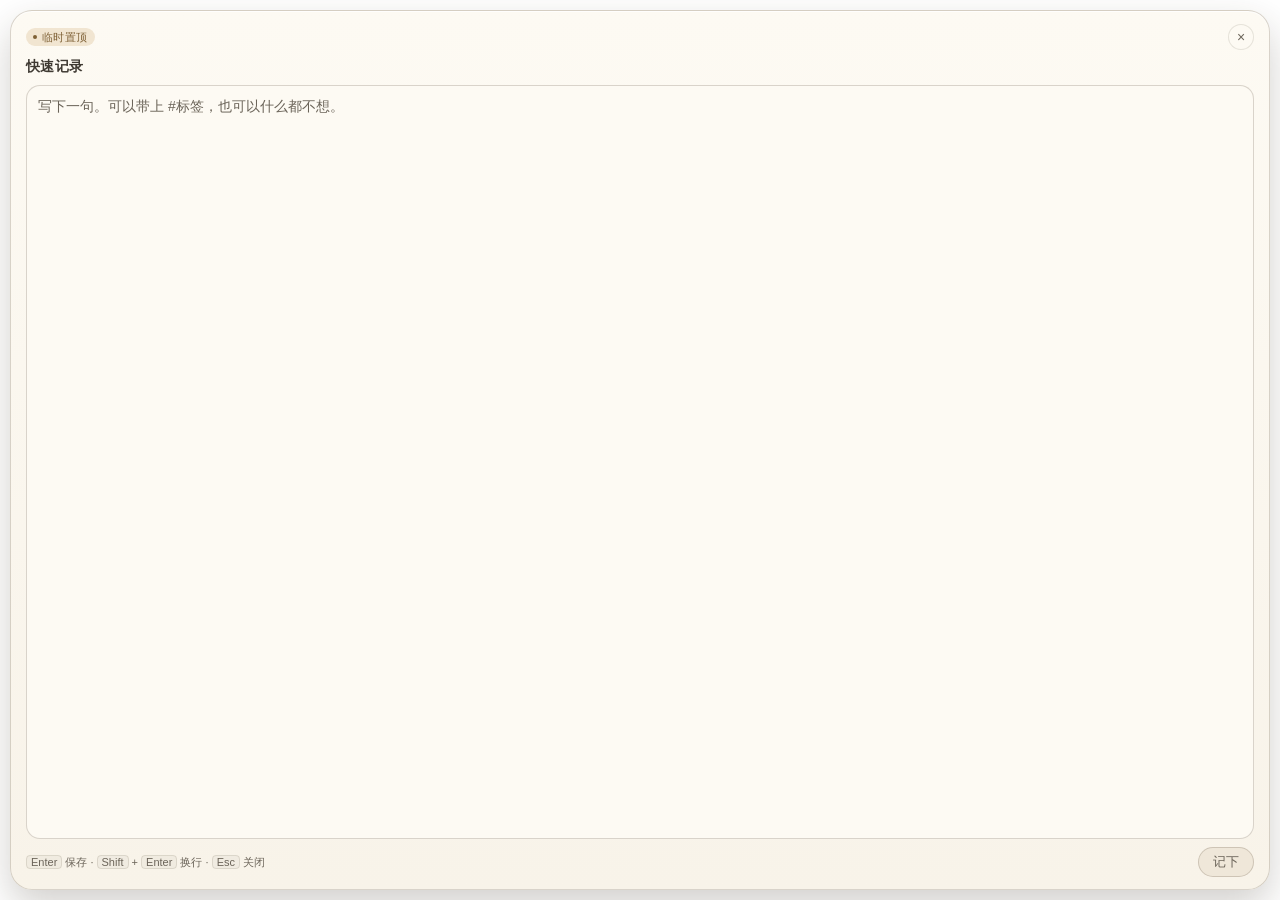
==== src/quick.html @ 9e6f8996 "feat: Ctrl+Alt+N 快速记录小窗，托盘与折叠日期栏各留兜底入口 小窗是独立 webview：临时置顶、不进任务栏、隐藏不销毁，存完广播 perch:changed 让主卡片自己重新取一次" ====
<!doctype html>
<html lang="zh-CN">
<head>
<meta charset="UTF-8">
<meta name="viewport" content="width=device-width, initial-scale=1">
<title>栖迟 · 快速记录</title>
<link rel="stylesheet" href="styles.css">
<link rel="stylesheet" href="quick.css">
</head>
<body>
<section class="quick" role="dialog" aria-labelledby="quickTitle">
  <header class="quick-head" data-tauri-drag-region>
    <span class="topmost-mark" data-tauri-drag-region><i></i>临时置顶</span>
    <button class="icon-btn" id="closeBtn" type="button" aria-label="关闭快速记录" title="关闭（Esc）">×</button>
  </header>
  <h1 class="quick-title" id="quickTitle" data-tauri-drag-region>快速记录</h1>
  <div class="compose">
    <textarea id="input" rows="3" placeholder="写下一句。可以带上 #标签，也可以什么都不想。"></textarea>
  </div>
  <p class="quick-hint" id="hint" hidden></p>
  <footer class="compose-foot quick-foot">
    <span class="key-hint"><kbd>Enter</kbd> 保存 · <kbd>Shift</kbd> + <kbd>Enter</kbd> 换行 · <kbd>Esc</kbd> 关闭</span>
    <button class="save" id="saveBtn" type="button" disabled>记下</button>
  </footer>
</section>
<script src="quick.js"></script>
</body>
</html>
---- src/styles.css ----
/* 今天视图。令牌与 DESIGN §8 一致：暖纸白、低饱和、五级字号、文字色只用不带动画 alpha 的那几个。 */

:root {
  --paper: #f8f3e9;
  --paper-bright: #fdfaf3;
  --paper-deep: #efe7d9;
  --ink: #3f3a33;
  --ink-soft: #6b6459;
  --line: rgba(80, 69, 51, .13);
  --line-strong: rgba(80, 69, 51, .21);
  --sage: #7e9278;
  --sage-deep: #5b6f57;
  --sage-wash: #e9eee1;
  --sage-wash-soft: rgba(126, 146, 120, .10);
  --amber: #bd975f;
  --amber-deep: #7e6035;
  --amber-wash: #f1e5d1;
  --clay: #b0866a;
  --clay-deep: #845c44;
  --clay-wash: #f0e2d8;
  --mist: #8d9b9d;
  --mist-deep: #596c6f;
  --mist-wash: #e6ebea;
  /* 心情从冷到暖的单向渐变，刻意避开习惯色，免得和「完成」抢语义 */
  --mood-1: #8496a0;
  --mood-2: #9ba6a8;
  --mood-3: #bdb4a2;
  --mood-4: #c2a074;
  --mood-5: #a97f52;
  --mood-track: linear-gradient(90deg, #a9b6bd 0%, #b8c0bf 25%, #d6cdb9 50%, #dcc09b 75%, #c4a07a 100%);
  --sans: "Segoe UI", "Microsoft YaHei UI", "Microsoft YaHei", "PingFang SC", sans-serif;
  --serif: "Palatino Linotype", "Book Antiqua", Georgia, "Songti SC", "SimSun", serif;
  --noise: url("data:image/svg+xml,%3Csvg xmlns='http://www.w3.org/2000/svg' width='180' height='180'%3E%3Cfilter id='n'%3E%3CfeTurbulence type='fractalNoise' baseFrequency='.72' numOctaves='3' stitchTiles='stitch'/%3E%3C/filter%3E%3Crect width='100%25' height='100%25' filter='url(%23n)' opacity='.16'/%3E%3C/svg%3E");
  --scrollbar: rgba(92, 80, 61, .24);
  --t-xs: 11px;
  --t-sm: 12.5px;
  --t-md: 14px;
  --t-lg: 17px;
  --t-xl: 22px;
}

* { box-sizing: border-box; }

html, body {
  margin: 0;
  width: 100%;
  height: 100%;
  overflow: hidden;
  background: transparent;
}

body {
  font-family: var(--sans);
  font-size: var(--t-md);
  color: var(--ink);
  -webkit-font-smoothing: antialiased;
  text-rendering: optimizeLegibility;
}

button, input, textarea, select {
  font: inherit;
  color: inherit;
}

button {
  padding: 0;
  border: 0;
  background: none;
  cursor: pointer;
  -webkit-tap-highlight-color: transparent;
}

button:disabled { cursor: default; }

input, textarea { outline: none; }

::selection { background: rgba(151, 166, 137, .32); }

:focus-visible {
  outline: 2px solid var(--sage-deep);
  outline-offset: 2px;
}

[hidden] { display: none !important; }

.sprite {
  position: absolute;
  width: 0;
  height: 0;
  overflow: hidden;
}

.icon {
  width: 1em;
  height: 1em;
  display: inline-block;
  flex: none;
  fill: none;
  stroke: currentColor;
  stroke-width: 1.65;
  stroke-linecap: round;
  stroke-linejoin: round;
  vertical-align: -.12em;
}

/* --------------------------------------------------------------------------
   卡片外壳：窗口本身就是卡片，四角透明露出桌面。
   -------------------------------------------------------------------------- */

.card {
  position: relative;
  width: 100%;
  height: 100%;
  display: flex;
  flex-direction: column;
  border: 1px solid var(--line-strong);
  border-radius: 22px;
  background: linear-gradient(180deg, var(--paper) 0%, #f6f0e6 100%);
  box-shadow: inset 0 1px 0 rgba(255, 255, 255, .86);
  overflow: hidden;
  isolation: isolate;
}

.card::after {
  content: "";
  position: absolute;
  inset: 0;
  pointer-events: none;
  background-image: var(--noise);
  opacity: .38;
  mix-blend-mode: soft-light;
}

.card-head {
  flex: none;
  height: 34px;
  display: flex;
  align-items: center;
  gap: 7px;
  padding: 0 14px;
  -webkit-user-select: none;
  user-select: none;
}

.brand-mark {
  display: inline-flex;
  align-items: center;
  justify-content: center;
  width: 19px;
  height: 19px;
  color: var(--sage-deep);
  font-size: 19px;
}

.brand-cn {
  font-family: var(--serif);
  font-size: var(--t-md);
  letter-spacing: .14em;
  color: var(--ink);
}

/* --------------------------------------------------------------------------
   滚动区
   -------------------------------------------------------------------------- */

.scroller {
  flex: 1;
  min-height: 0;
  overflow-y: auto;
  overscroll-behavior: contain;
  padding: 2px 14px 16px;
  scrollbar-width: thin;
  scrollbar-color: var(--scrollbar) transparent;
}

.scroller::-webkit-scrollbar { width: 6px; }

.scroller::-webkit-scrollbar-thumb {
  border-radius: 3px;
  background: var(--scrollbar);
}

/* 底部纸色淡出：内容还能往下翻时才出现（§8 信息量预算）。 */
.fade {
  position: absolute;
  left: 1px;
  right: 1px;
  bottom: 1px;
  height: 26px;
  pointer-events: none;
  border-radius: 0 0 21px 21px;
  background: linear-gradient(180deg, rgba(246, 240, 230, 0) 0%, #f6f0e6 78%);
  opacity: 0;
  transition: opacity 180ms ease;
}

.card.is-scrollable .fade { opacity: 1; }

.date-block {
  padding: 2px 0 12px;
}

.date-title {
  margin: 0;
  font-family: var(--serif);
  font-size: var(--t-xl);
  font-weight: 500;
  line-height: 1.2;
}

.date-eyebrow {
  margin: 3px 0 0;
  font-size: var(--t-sm);
  color: var(--ink-soft);
}

/* --------------------------------------------------------------------------
   区块
   -------------------------------------------------------------------------- */

.zone { margin-top: 14px; }

.zone-head {
  display: flex;
  align-items: baseline;
  gap: 8px;
  margin-bottom: 7px;
}

.zone-head h2 {
  margin: 0;
  font-size: var(--t-lg);
  font-weight: 600;
  letter-spacing: .02em;
}

.zone-note {
  font-size: var(--t-xs);
  color: var(--ink-soft);
}

.zone-action {
  margin-left: auto;
  display: inline-flex;
  align-items: center;
  gap: 4px;
  min-height: 24px;
  padding: 0 8px;
  border: 1px solid var(--line);
  border-radius: 999px;
  font-size: var(--t-xs);
  color: var(--ink-soft);
  background: var(--paper-bright);
}

.zone-action:hover { color: var(--ink); border-color: var(--line-strong); }

.banner {
  margin: 0 0 4px;
  padding: 8px 10px;
  border: 1px solid rgba(132, 92, 68, .35);
  border-radius: 12px;
  background: var(--clay-wash);
  font-size: var(--t-sm);
  line-height: 1.45;
  color: var(--clay-deep);
}

/* --------------------------------------------------------------------------
   待确认区
   -------------------------------------------------------------------------- */

.review {
  padding: 11px 12px 9px;
  border: 1px solid var(--line);
  border-radius: 16px;
  background: var(--paper-bright);
}

.review-head {
  display: flex;
  align-items: center;
  gap: 8px;
  margin-bottom: 6px;
}

.review-q {
  margin: 0;
  font-size: var(--t-md);
  font-weight: 600;
}

.review-list {
  display: flex;
  flex-direction: column;
  gap: 2px;
  max-height: 168px;
  overflow-y: auto;
  scrollbar-width: thin;
  scrollbar-color: var(--scrollbar) transparent;
}

.review-row {
  display: flex;
  align-items: center;
  gap: 8px;
  min-height: 32px;
  padding: 2px 0;
}

.dot {
  width: 7px;
  height: 7px;
  flex: none;
  border-radius: 50%;
  background: var(--habit-accent, var(--sage));
}

.review-name {
  flex: 1;
  min-width: 0;
  overflow: hidden;
  text-overflow: ellipsis;
  white-space: nowrap;
}

.review-day {
  flex: none;
  font-size: var(--t-xs);
  color: var(--ink-soft);
}

.choice {
  flex: none;
  min-width: 40px;
  min-height: 26px;
  padding: 0 9px;
  border: 1px solid var(--line-strong);
  border-radius: 999px;
  background: var(--paper);
  font-size: var(--t-sm);
  color: var(--ink-soft);
}

.choice:hover { color: var(--ink); }

.choice[data-status="done"]:hover {
  border-color: var(--sage);
  color: var(--sage-deep);
}

.text-btn {
  font-size: var(--t-sm);
  color: var(--ink-soft);
  text-decoration: underline;
  text-underline-offset: 3px;
  text-decoration-color: var(--line-strong);
}

.text-btn:hover { color: var(--ink); }

.review-quiet {
  display: flex;
  align-items: center;
  gap: 8px;
  min-height: 30px;
}

.review-quiet span {
  flex: 1;
  font-size: var(--t-sm);
  color: var(--ink-soft);
}

/* --------------------------------------------------------------------------
   习惯
   -------------------------------------------------------------------------- */

.habit-list {
  display: flex;
  flex-direction: column;
  gap: 6px;
}

.habit {
  --habit-accent: var(--sage);
  --habit-wash: var(--sage-wash);
  display: grid;
  grid-template-columns: 26px 1fr auto auto;
  align-items: center;
  gap: 9px;
  padding: 9px 10px;
  border: 1px solid var(--line);
  border-radius: 16px;
  background: var(--habit-wash);
}

.habit.is-done { background: var(--sage-wash-soft); }

.habit-icon {
  grid-row: span 2;
  display: inline-flex;
  align-items: center;
  justify-content: center;
  width: 26px;
  height: 26px;
  border-radius: 9px;
  background: var(--paper-bright);
  color: var(--habit-accent);
  font-size: 16px;
}

.habit-name {
  min-width: 0;
  overflow: hidden;
  text-overflow: ellipsis;
  white-space: nowrap;
  font-weight: 600;
}

.habit-week {
  grid-column: 2;
  margin: 1px 0 0;
  font-size: var(--t-xs);
  color: var(--ink-soft);
}

.habit-week .pending-tag { color: var(--ink-soft); }

/* 铅笔压在打卡按钮右边一整列，不打断名字与周进度的两行。
   选择器带上 .habit：同一特异度的 .icon-btn 定义在后面，会盖掉这里的描边。 */
.habit .habit-edit {
  grid-row: span 2;
  width: 24px;
  height: 24px;
  border-color: transparent;
  background: transparent;
  font-size: var(--t-sm);
}

.habit .habit-edit:hover {
  border-color: var(--line-strong);
  background: var(--paper-bright);
}

.check {
  grid-row: span 2;
  min-width: 56px;
  min-height: 30px;
  padding: 0 12px;
  border: 1px solid var(--sage);
  border-radius: 999px;
  background: var(--paper-bright);
  font-size: var(--t-sm);
  color: var(--sage-deep);
}

.check:hover { background: var(--sage-wash); }

.check.is-on {
  border-color: var(--sage-deep);
  background: var(--sage-deep);
  color: var(--paper-bright);
}

.habit-state {
  grid-row: span 2;
  align-self: center;
  font-size: var(--t-xs);
  color: var(--ink-soft);
}

.habit-empty {
  display: flex;
  flex-direction: column;
  align-items: flex-start;
  gap: 9px;
  padding: 12px;
  border: 1px dashed var(--line-strong);
  border-radius: 16px;
  font-size: var(--t-sm);
  color: var(--ink-soft);
}

.primary {
  display: inline-flex;
  align-items: center;
  gap: 5px;
  min-height: 32px;
  padding: 0 13px;
  border: 1px solid var(--sage-deep);
  border-radius: 999px;
  background: var(--sage-deep);
  font-size: var(--t-sm);
  color: var(--paper-bright);
}

.primary:hover { background: #516349; }

/* --------------------------------------------------------------------------
   心情
   -------------------------------------------------------------------------- */

.mood {
  --mood-band-color: var(--mist);
  padding: 10px 12px 4px;
  border: 1px solid var(--line);
  border-radius: 16px;
  background: var(--paper-bright);
}

.mood-head {
  display: flex;
  align-items: center;
  gap: 9px;
}

.mood-face {
  display: inline-flex;
  width: 26px;
  height: 26px;
  color: var(--mood-band-color);
}

.mood-face svg { width: 100%; height: 100%; }

.mood-face circle.mood-fill { fill: var(--sage-wash-soft); }

.mood-face.is-unset { color: var(--mist); }

.mood-name {
  flex: 1;
  font-size: var(--t-md);
}

.mood-value {
  font-size: var(--t-sm);
  font-variant-numeric: tabular-nums;
  color: var(--ink-soft);
}

input[type="range"] {
  -webkit-appearance: none;
  appearance: none;
  display: block;
  width: 100%;
  height: 26px;
  margin: 2px 0 0;
  background: none;
}

input[type="range"]::-webkit-slider-runnable-track {
  height: 7px;
  border-radius: 4px;
  background: var(--mood-track);
}

input[type="range"]::-webkit-slider-thumb {
  -webkit-appearance: none;
  width: 19px;
  height: 19px;
  margin-top: -6px;
  border: 2px solid var(--paper-bright);
  border-radius: 50%;
  background: var(--mood-band-color);
  box-shadow: 0 1px 3px rgba(63, 58, 51, .32);
}

input[type="range"]::-moz-range-track {
  height: 7px;
  border-radius: 4px;
  background: var(--mood-track);
}

input[type="range"]::-moz-range-thumb {
  width: 17px;
  height: 17px;
  border: 2px solid var(--paper-bright);
  border-radius: 50%;
  background: var(--mood-band-color);
}

/* --------------------------------------------------------------------------
   碎碎念
   -------------------------------------------------------------------------- */

.compose textarea {
  display: block;
  width: 100%;
  margin: 0;
  padding: 9px 11px;
  border: 1px solid var(--line-strong);
  border-radius: 14px;
  background: var(--paper-bright);
  font-size: var(--t-md);
  line-height: 1.5;
  resize: none;
}

.compose textarea::placeholder { color: var(--ink-soft); }

.compose-foot {
  display: flex;
  align-items: center;
  gap: 8px;
  margin-top: 6px;
}

.tag-preview {
  flex: 1;
  min-width: 0;
  display: flex;
  flex-wrap: wrap;
  gap: 4px;
}

.chip {
  padding: 1px 7px;
  border: 1px solid var(--line);
  border-radius: 999px;
  background: var(--paper-deep);
  font-size: var(--t-xs);
  color: var(--ink-soft);
}

.save {
  flex: none;
  min-height: 30px;
  padding: 0 14px;
  border: 1px solid var(--sage-deep);
  border-radius: 999px;
  background: var(--sage-deep);
  font-size: var(--t-sm);
  color: var(--paper-bright);
}

.save:hover { background: #516349; }

.save:disabled {
  border-color: var(--line-strong);
  background: var(--paper-deep);
  color: var(--ink-soft);
}

/* --------------------------------------------------------------------------
   今日记录
   -------------------------------------------------------------------------- */

.note-list {
  display: flex;
  flex-direction: column;
  gap: 8px;
}

.note-row {
  display: grid;
  grid-template-columns: 34px 1fr;
  gap: 9px;
  padding-bottom: 8px;
  border-bottom: 1px solid var(--line);
}

.note-time {
  font-size: var(--t-xs);
  font-variant-numeric: tabular-nums;
  color: var(--ink-soft);
  padding-top: 2px;
}

.note-text {
  margin: 0;
  font-size: var(--t-md);
  line-height: 1.5;
  white-space: pre-wrap;
  overflow-wrap: anywhere;
}

.note-tags {
  display: flex;
  flex-wrap: wrap;
  gap: 4px;
  margin-top: 4px;
}

.note-empty {
  margin: 0;
  font-size: var(--t-sm);
  color: var(--ink-soft);
}

/* --------------------------------------------------------------------------
   新增习惯表单
   -------------------------------------------------------------------------- */

.sheet {
  position: absolute;
  inset: 0;
  z-index: 4;
  display: flex;
  align-items: flex-end;
  background: rgba(63, 58, 51, .22);
}

.sheet-body {
  width: 100%;
  max-height: 100%;
  overflow-y: auto;
  padding: 12px 14px 14px;
  border-top: 1px solid var(--line-strong);
  border-radius: 20px 20px 22px 22px;
  background: linear-gradient(180deg, var(--paper-bright) 0%, var(--paper) 100%);
  scrollbar-width: thin;
  scrollbar-color: var(--scrollbar) transparent;
}

.sheet-head {
  display: flex;
  align-items: center;
  gap: 8px;
  margin-bottom: 8px;
}

.sheet-head h3 {
  flex: 1;
  margin: 0;
  font-family: var(--serif);
  font-size: var(--t-lg);
  font-weight: 500;
}

.icon-btn {
  display: inline-flex;
  align-items: center;
  justify-content: center;
  width: 26px;
  height: 26px;
  border: 1px solid var(--line);
  border-radius: 50%;
  color: var(--ink-soft);
  font-size: var(--t-md);
  background: var(--paper-bright);
}

.icon-btn:hover { color: var(--ink); border-color: var(--line-strong); }

.field {
  display: block;
  margin-top: 9px;
}

.field > span {
  display: block;
  margin-bottom: 3px;
  font-size: var(--t-sm);
  color: var(--ink-soft);
}

.field em {
  margin-left: 5px;
  font-style: normal;
  font-size: var(--t-xs);
  color: var(--clay-deep);
}

.field input,
.field textarea {
  display: block;
  width: 100%;
  padding: 7px 9px;
  border: 1px solid var(--line-strong);
  border-radius: 11px;
  background: var(--paper-bright);
  font-size: var(--t-md);
  resize: none;
}

.field-row {
  display: grid;
  grid-template-columns: 1fr 1fr;
  gap: 9px;
}

/* 修改模式下「每次」收起，单位独占一行，不留半个空栏。 */
.field-row.is-solo { grid-template-columns: 1fr; }

.seg {
  display: flex;
  gap: 6px;
}

.seg button {
  flex: 1;
  min-height: 30px;
  padding: 0 8px;
  border: 1px solid var(--line-strong);
  border-radius: 11px;
  background: var(--paper);
  font-size: var(--t-sm);
  color: var(--ink-soft);
}

.seg button.is-on {
  border-color: var(--sage-deep);
  background: var(--sage-wash);
  color: var(--sage-deep);
}

.sheet-foot {
  display: flex;
  justify-content: flex-end;
  gap: 8px;
  margin-top: 12px;
}

/* 改目标时先把「下周才生效」写在按钮上方，免得以为今天就会变（§2.4）。 */
.sheet-hint {
  margin: 10px 0 0;
  font-size: var(--t-xs);
  color: var(--ink-soft);
}

/* 只读模式：文件坏了或版本更新过，写入口一律收起（§4.7）。 */
.is-readonly .check,
.is-readonly .choice,
.is-readonly .save,
.is-readonly .primary,
.is-readonly .zone-action,
.is-readonly input[type="range"] {
  pointer-events: none;
  border-color: var(--line);
  background: var(--paper-deep);
  color: var(--ink-soft);
}

.is-readonly input[type="range"]::-webkit-slider-runnable-track {
  background: var(--paper-deep);
}

.is-readonly .habit-edit,
.is-readonly .mrow .icon-btn,
.is-readonly .mini-save {
  pointer-events: none;
  border-color: var(--line);
  background: var(--paper-deep);
  color: var(--ink-soft);
}

.is-readonly .mini-switch input { pointer-events: none; }

/* --------------------------------------------------------------------------
   习惯管理面板
   -------------------------------------------------------------------------- */

.panel-list {
  display: flex;
  flex-direction: column;
  gap: 6px;
}

/* 面板整块自己滚：标题和「新增」一直在，滚动条落在行上而不是整张卡。 */
#panel .sheet-body {
  display: flex;
  flex-direction: column;
  overflow: hidden;
}

#panel .panel-list {
  flex: 1;
  min-height: 0;
  margin: 0 -2px;
  padding: 0 2px;
  overflow-y: auto;
  scrollbar-width: thin;
  scrollbar-color: var(--scrollbar) transparent;
}

.panel-sub {
  margin: 9px 0 0;
  padding-top: 9px;
  border-top: 1px dashed var(--line-strong);
  font-size: var(--t-xs);
  color: var(--ink-soft);
}

.panel-empty {
  margin: 0;
  font-size: var(--t-sm);
  color: var(--ink-soft);
}

.mrow {
  --habit-accent: var(--sage);
  --habit-wash: var(--sage-wash);
  display: grid;
  grid-template-columns: 26px 1fr auto;
  align-items: center;
  gap: 9px;
  padding: 8px 9px;
  border: 1px solid var(--line);
  border-radius: 14px;
  background: var(--paper-bright);
}

.mrow-icon {
  display: inline-flex;
  align-items: center;
  justify-content: center;
  width: 26px;
  height: 26px;
  border-radius: 9px;
  background: var(--habit-wash);
  color: var(--habit-accent);
  font-size: 15px;
}

.mrow-main { min-width: 0; }

.mrow-name {
  margin: 0;
  overflow: hidden;
  text-overflow: ellipsis;
  white-space: nowrap;
  font-weight: 600;
}

.mrow-meta {
  margin: 1px 0 0;
  font-size: var(--t-xs);
  color: var(--ink-soft);
}

/* 排好了但还没生效的目标：只是「后面会这样」，所以用中性冷灰，不用警示色。 */
.mrow-note {
  margin: 3px 0 0;
  font-size: var(--t-xs);
  color: var(--mist-deep);
}

.mrow-acts {
  display: inline-flex;
  align-items: center;
  gap: 5px;
}

.mrow-acts .icon-btn {
  width: 24px;
  height: 24px;
  font-size: var(--t-sm);
}

/* 破坏性动作用赭石，不用红（§8）。 */
.icon-btn.is-danger { color: var(--clay-deep); }

.icon-btn.is-danger:hover {
  color: var(--clay-deep);
  border-color: rgba(132, 92, 68, .5);
  background: var(--clay-wash);
}

.mrow.is-archived {
  grid-template-columns: 26px 1fr auto auto;
  border-style: dashed;
  background: var(--paper);
}

.mrow.is-archived .mrow-name {
  font-weight: 500;
  color: var(--ink-soft);
}

.mini-switch {
  display: inline-flex;
  align-items: center;
  gap: 4px;
  font-size: var(--t-xs);
  color: var(--ink-soft);
}

.mini-switch input {
  width: 13px;
  height: 13px;
  accent-color: var(--sage-deep);
}

/* 就地确认：第一次点移除只把这一行换成一句话和两个动作，不弹层、不挡别的行。 */
.mrow.is-confirm {
  grid-template-columns: 1fr auto;
  gap: 8px;
  border-color: rgba(132, 92, 68, .4);
  background: var(--clay-wash);
}

.mrow-ask {
  margin: 0;
  font-size: var(--t-sm);
  line-height: 1.4;
  color: var(--clay-deep);
}

.mini-save {
  min-height: 26px;
  padding: 0 11px;
  border: 1px solid var(--clay-deep);
  border-radius: 999px;
  background: var(--clay-deep);
  font-size: var(--t-sm);
  color: var(--paper-bright);
}

/* --------------------------------------------------------------------------
   标签与记录视图
   -------------------------------------------------------------------------- */

/* 提示条挪到卡片一级，好让两个视图都看得见；原来是靠滚动区的内边距留白。 */
.card > .banner {
  flex: none;
  margin: 0 14px 4px;
}

.tabs {
  flex: none;
  display: grid;
  grid-auto-flow: column;
  gap: 2px;
  margin: 0 14px 6px;
  padding: 3px;
  border-radius: 11px;
  background: var(--sage-wash-soft);
}

.tab {
  display: flex;
  align-items: center;
  justify-content: center;
  height: 26px;
  border-radius: 8px;
  font-size: var(--t-sm);
  letter-spacing: .04em;
  color: var(--ink-soft);
  transition: background 160ms ease, color 160ms ease;
}

.tab:hover { color: var(--ink); }

.tab.is-on {
  background: var(--paper-bright);
  color: var(--ink);
  box-shadow: inset 0 0 0 1px var(--line);
}

/* 记录视图自己是一列：工具区固定，只有时间线滚。 */
.view {
  flex: 1;
  min-height: 0;
  display: flex;
  flex-direction: column;
}

.rec-tools {
  flex: none;
  padding: 2px 14px 7px;
  border-bottom: 1px solid var(--line);
}

.rec-search-row {
  display: flex;
  align-items: center;
  gap: 8px;
}

.search-box {
  flex: 1;
  min-width: 0;
  display: flex;
  align-items: center;
  gap: 7px;
  height: 32px;
  padding: 0 10px;
  border: 1px solid var(--line);
  border-radius: 10px;
  background: var(--paper-bright);
  color: var(--ink-soft);
  font-size: var(--t-sm);
}

.search-box:focus-within {
  border-color: rgba(126, 146, 120, .45);
  box-shadow: 0 0 0 3px var(--sage-wash-soft);
}

.search-box input {
  width: 100%;
  min-width: 0;
  border: 0;
  background: transparent;
  color: var(--ink);
  font-size: var(--t-sm);
}

.search-box input::placeholder { color: var(--ink-soft); }

.search-box input::-webkit-search-cancel-button { display: none; }

.tag-row {
  display: flex;
  gap: 5px;
  padding: 7px 1px 1px;
  overflow-x: auto;
  scrollbar-width: none;
}

.tag-row::-webkit-scrollbar { display: none; }

/* 只在真的放不下时右缘淡出，提示还能横滑（§13）。 */
.tag-row.is-clipped {
  mask-image: linear-gradient(90deg, #000 calc(100% - 26px), transparent);
  -webkit-mask-image: linear-gradient(90deg, #000 calc(100% - 26px), transparent);
}

.filter-chip {
  flex: none;
  display: inline-flex;
  align-items: center;
  min-height: 23px;
  padding: 0 8px;
  border: 1px solid var(--line);
  border-radius: 999px;
  font-size: var(--t-sm);
  white-space: nowrap;
  color: var(--ink-soft);
}

.filter-chip:hover { border-color: var(--line-strong); color: var(--ink); }

.filter-chip.is-on {
  border-color: rgba(126, 146, 120, .45);
  background: var(--sage-wash);
  color: var(--sage-deep);
}

.filter-chip .count {
  margin-left: 4px;
  font-size: var(--t-xs);
}

.rec-meta {
  display: flex;
  align-items: center;
  justify-content: space-between;
  gap: 8px;
  min-height: 17px;
  padding-top: 4px;
  font-size: var(--t-xs);
  color: var(--ink-soft);
}

/* 撤销条留在时间线上方：10 秒里它不能被滚走。 */
.rec-undo {
  flex: none;
  display: flex;
  align-items: center;
  gap: 8px;
  margin: 7px 14px 0;
  padding: 6px 10px;
  border: 1px solid rgba(132, 92, 68, .35);
  border-radius: 12px;
  background: var(--clay-wash);
  font-size: var(--t-sm);
  color: var(--clay-deep);
}

.rec-undo span { flex: 1; }

.rec-day-head {
  position: sticky;
  top: 0;
  z-index: 2;
  display: flex;
  align-items: center;
  gap: 7px;
  margin: 0;
  padding: 10px 0 4px;
  background: linear-gradient(180deg, rgba(248, 243, 233, .97) 62%, rgba(248, 243, 233, 0));
  font-size: var(--t-sm);
  font-weight: 500;
  letter-spacing: .06em;
  color: var(--ink-soft);
}

.rec-day-head::after {
  content: "";
  flex: 1;
  height: 1px;
  background: var(--line);
}

.rec-day-n {
  order: 2;
  font-size: var(--t-xs);
  letter-spacing: 0;
}

.rec-item {
  position: relative;
  padding: 7px 0 8px;
  border-bottom: 1px solid var(--line);
}

.rec-item:last-child { border-bottom: 0; }

/* 时刻那一行给右侧的图标留出位置，正文另起一行不受影响。 */
.rec-head {
  display: flex;
  align-items: center;
  min-height: 22px;
  padding-right: 58px;
}

.rec-time {
  font-size: var(--t-xs);
  font-variant-numeric: tabular-nums;
  letter-spacing: .02em;
  color: var(--ink-soft);
}

.rec-acts {
  position: absolute;
  top: 6px;
  right: 0;
  display: inline-flex;
  gap: 4px;
}

/* 图标常驻、中性炭色，悬停才转陶土（§2.5）；移除可撤销，所以不用强调色预告。 */
.tool-btn {
  display: inline-flex;
  align-items: center;
  justify-content: center;
  width: 25px;
  height: 25px;
  border-radius: 8px;
  font-size: var(--t-sm);
  color: var(--ink-soft);
  transition: background 160ms ease, color 160ms ease;
}

.tool-btn:hover {
  background: var(--clay-wash);
  color: var(--clay-deep);
}

.rec-text {
  margin: 2px 0 0;
  font-size: var(--t-md);
  line-height: 1.5;
  white-space: pre-wrap;
  overflow-wrap: anywhere;
}

/* 就地确认：第一次点移除只把这一条换成一句话和两个动作。 */
.rec-item.is-confirm {
  display: flex;
  align-items: center;
  justify-content: space-between;
  gap: 8px;
  padding: 8px 10px;
  border: 1px solid rgba(132, 92, 68, .4);
  border-radius: 12px;
  background: var(--clay-wash);
}

.rec-ask {
  margin: 0;
  font-size: var(--t-sm);
  line-height: 1.4;
  color: var(--clay-deep);
}

.rec-item.is-confirm .rec-acts {
  position: static;
  align-items: center;
  gap: 9px;
}

.rec-item.is-confirm .text-btn {
  color: var(--clay-deep);
  text-decoration-color: rgba(132, 92, 68, .45);
}

/* 记一条与编辑记录共用一张表单。 */
.sheet .tag-preview { margin-top: 6px; }

.is-readonly .rec-tools .save,
.is-readonly .tool-btn,
.is-readonly .mini-save,
.is-readonly #fNoteText,
.is-readonly .search-box input {
  pointer-events: none;
}

.is-readonly .tool-btn { color: var(--ink-soft); }

/* --------------------------------------------------------------------------
   轻确认
   -------------------------------------------------------------------------- */

.toast {
  position: absolute;
  left: 50%;
  bottom: 16px;
  z-index: 6;
  transform: translate(-50%, 6px);
  max-width: 84%;
  padding: 6px 13px;
  border-radius: 999px;
  background: var(--ink);
  font-size: var(--t-sm);
  color: var(--paper-bright);
  opacity: 0;
  transition: opacity 180ms ease, transform 180ms ease;
}

.toast.is-on {
  opacity: 1;
  transform: translate(-50%, 0);
}

@media (prefers-reduced-motion: reduce) {
  * { transition-duration: 0ms !important; animation-duration: 0ms !important; }
}

/* --------------------------------------------------------------------------
   统计视图
   -------------------------------------------------------------------------- */

.stat-tools {
  flex: none;
  padding: 0 14px 7px;
  border-bottom: 1px solid var(--line);
}

.scope-row,
.range-row {
  display: flex;
  gap: 5px;
  padding-top: 6px;
  overflow-x: auto;
  scrollbar-width: none;
}

.scope-row::-webkit-scrollbar,
.range-row::-webkit-scrollbar { display: none; }

/* 范围档与习惯名共用记录视图那组筛选片：选中只换底色与描边，不新增色相（§8）。 */
.range-btn {
  flex: none;
  display: inline-flex;
  align-items: center;
  min-height: 23px;
  padding: 0 9px;
  border: 1px solid var(--line);
  border-radius: 999px;
  font-size: var(--t-sm);
  white-space: nowrap;
  color: var(--ink-soft);
}

.range-btn:hover { border-color: var(--line-strong); color: var(--ink); }

.range-btn.is-on {
  border-color: rgba(126, 146, 120, .45);
  background: var(--sage-wash);
  color: var(--sage-deep);
}

.scope-dot {
  flex: none;
  width: 7px;
  height: 7px;
  border-radius: 999px;
  background: var(--dot);
}

.range-caption {
  margin: 7px 0 0;
  font-size: var(--t-xs);
  color: var(--ink-soft);
  font-variant-numeric: tabular-nums;
}

.custom-row {
  display: flex;
  align-items: center;
  gap: 6px;
  margin-top: 7px;
}

.date-field {
  flex: 1;
  min-width: 0;
  display: flex;
  align-items: center;
  gap: 5px;
  font-size: var(--t-xs);
  color: var(--ink-soft);
}

.date-field input {
  flex: 1;
  min-width: 0;
  height: 28px;
  padding: 0 6px;
  border: 1px solid var(--line);
  border-radius: 8px;
  background: var(--paper-bright);
  font-size: var(--t-sm);
}

.date-dash { font-size: var(--t-sm); color: var(--ink-soft); }

.stat-apply { min-height: 28px; padding: 0 12px; }

/* 非法范围就地提示：陶土底，屏上已有的统计内容不清空（§6.1）。 */
.stat-error {
  margin: 7px 0 0;
  padding: 6px 9px;
  border: 1px solid rgba(132, 92, 68, .35);
  border-radius: 10px;
  background: var(--clay-wash);
  font-size: var(--t-sm);
  line-height: 1.4;
  color: var(--clay-deep);
}

.stat-hero {
  display: grid;
  grid-template-columns: 108px 1fr;
  gap: 4px 14px;
  align-items: center;
}

.stat-hero.is-single { grid-template-columns: 1fr; }

.hero-num { display: flex; flex-direction: column; gap: 1px; }

.hero-num strong {
  font-size: var(--t-xl);
  font-weight: 600;
  line-height: 1.15;
  font-variant-numeric: tabular-nums;
}

/* 大号数字下面那行就是裸的 完成/总数，不加「已完成」「总数」这类标签（§6.2）。 */
.hero-num span {
  font-size: var(--t-sm);
  color: var(--ink-soft);
  font-variant-numeric: tabular-nums;
}

.hero-rows {
  display: flex;
  flex-direction: column;
  gap: 7px;
  min-width: 0;
}

.hero-row {
  display: grid;
  grid-template-columns: 8px 1fr auto;
  align-items: center;
  gap: 0 6px;
  font-size: var(--t-sm);
}

.hero-name {
  overflow: hidden;
  text-overflow: ellipsis;
  white-space: nowrap;
}

.hero-n { font-variant-numeric: tabular-nums; }

.hero-week {
  grid-column: 2 / 4;
  font-size: var(--t-xs);
  color: var(--ink-soft);
}

.stat-empty {
  display: flex;
  align-items: center;
  gap: 10px;
}

.stat-empty p {
  margin: 0;
  font-size: var(--t-sm);
  color: var(--ink-soft);
}

/* 热力图：一行一个习惯，格子用同一色相的 alpha 台阶，不新增色相（§6.2）。 */
.hm-legend {
  --hm: var(--sage);
  display: flex;
  gap: 12px;
  margin: 0 0 8px;
  font-size: var(--t-xs);
  color: var(--ink-soft);
}

.lg { display: inline-flex; align-items: center; gap: 3px; }

.hm-rows { display: flex; flex-direction: column; gap: 6px; }

.hm-row {
  display: flex;
  align-items: center;
  gap: 8px;
  min-width: 0;
}

.hm-name {
  flex: none;
  width: 68px;
  overflow: hidden;
  text-overflow: ellipsis;
  white-space: nowrap;
  font-size: var(--t-xs);
  color: var(--ink-soft);
}

.hm-line {
  display: flex;
  gap: var(--hm-gap);
  min-width: 0;
  overflow-x: auto;
  scrollbar-width: none;
}

.hm-line::-webkit-scrollbar { display: none; }

.hm-cell {
  flex: 1 1 auto;
  min-width: var(--hm-cell);
  height: var(--hm-h);
  border-radius: 2px;
  background: var(--hm);
}

.hm-cell.is-l2 { opacity: 1; }
.hm-cell.is-l1 { opacity: .5; }
.hm-cell.is-l0 { opacity: .2; }
.hm-cell.is-blank { opacity: 0; }
/* 待确认只有描边，不填色：空白与低档都不表示失败（§6.2、§2.2 的「未确认」）。 */
.hm-cell.is-pending { opacity: .12; box-shadow: inset 0 0 0 1px var(--hm); }
.hm-cell.is-today { box-shadow: 0 0 0 1.5px var(--clay); }
.hm-cell.is-ring { opacity: .2; box-shadow: 0 0 0 1.5px var(--clay); }

.vol-total {
  margin: 0;
  font-size: var(--t-sm);
  color: var(--ink-soft);
}

.vol-total strong {
  font-size: var(--t-lg);
  color: var(--ink);
  font-variant-numeric: tabular-nums;
}

.vol-line {
  display: flex;
  align-items: flex-end;
  gap: 2px;
  height: 52px;
  margin-top: 8px;
}

.vol-bar {
  flex: 1 1 0;
  min-width: 2px;
  border-radius: 2px 2px 0 0;
  background: var(--sage);
}

.vol-bar.is-zero { background: var(--line); }

.vol-caption {
  margin: 5px 0 0;
  font-size: var(--t-xs);
  color: var(--ink-soft);
}

.time-row {
  display: grid;
  grid-template-columns: 72px 1fr 22px;
  align-items: center;
  gap: 7px;
  margin-top: 5px;
  font-size: var(--t-xs);
  color: var(--ink-soft);
}

.time-track {
  height: 7px;
  border-radius: 999px;
  background: var(--sage-wash-soft);
  overflow: hidden;
}

.time-track i {
  display: block;
  height: 100%;
  border-radius: 999px;
  background: var(--sage);
}

.time-n {
  text-align: right;
  color: var(--ink);
  font-variant-numeric: tabular-nums;
}

.mood-line {
  display: block;
  width: 100%;
  height: auto;
  margin-top: 8px;
}

.mood-line polyline {
  fill: none;
  stroke: var(--mist-deep);
  stroke-width: 1.6;
  stroke-linecap: round;
  stroke-linejoin: round;
}

.mood-line circle { fill: var(--mist); }

.band-row {
  display: flex;
  flex-wrap: wrap;
  gap: 4px 10px;
  margin-top: 8px;
}

.band {
  display: inline-flex;
  align-items: center;
  gap: 4px;
  font-size: var(--t-xs);
  color: var(--ink-soft);
}

.band i {
  width: 8px;
  height: 8px;
  border-radius: 2px;
}

.band b {
  color: var(--ink);
  font-weight: 600;
  font-variant-numeric: tabular-nums;
}

.mood-cmp {
  margin: 8px 0 0;
  font-size: var(--t-sm);
  line-height: 1.45;
}

.mood-soft {
  margin: 6px 0 0;
  font-size: var(--t-xs);
  color: var(--ink-soft);
}

.rv-line {
  margin: 0 0 5px;
  font-size: var(--t-sm);
  line-height: 1.5;
}

.rv-line:last-child { margin-bottom: 0; }

/* --------------------------------------------------------------------------
   折叠态：横向日期栏 + 竖向长条（§2.8）
   -------------------------------------------------------------------------- */

/* 折叠时整块换掉展开态的顶栏、标签与三个视图，不留可聚焦的残留。 */
.card.is-collapsed .card-head,
.card.is-collapsed .tabs,
.card.is-collapsed .banner,
.card.is-collapsed .scroller,
.card.is-collapsed #viewRecords,
.card.is-collapsed #viewStats { display: none; }

/* 顶栏与日期栏的空白处是拖动热区；品牌块和日期块本身既是点击目标也能拖。 */
.card-head,
.strip-bar { cursor: grab; }

.card.is-dragging .card-head,
.card.is-dragging .strip-bar { cursor: grabbing; }

.brand {
  display: inline-flex;
  align-items: center;
  gap: 7px;
  min-height: 26px;
  padding: 0;
  border: 0;
  background: none;
  color: inherit;
  font: inherit;
  cursor: pointer;
}

.strip {
  flex: 1;
  min-height: 0;
  display: flex;
  flex-direction: column;
}

.strip-bar {
  flex: none;
  height: 44px;
  display: flex;
  align-items: center;
  gap: 8px;
  padding: 0 10px 0 14px;
  -webkit-user-select: none;
  user-select: none;
}

.strip-date {
  flex: 1;
  min-width: 0;
  display: flex;
  align-items: center;
  gap: 7px;
  height: 32px;
  padding: 0;
  border: 0;
  background: none;
  color: inherit;
  font: inherit;
  text-align: left;
  cursor: pointer;
}

.strip-day {
  flex: none;
  font-size: var(--t-lg);
  font-weight: 600;
  letter-spacing: .02em;
}

.strip-week {
  flex: none;
  font-size: var(--t-sm);
  color: var(--ink-soft);
}

/* 有待确认才报个数；一件可做都没有时这一格换成「今天没有要记的」。 */
.strip-count {
  margin-left: auto;
  flex: none;
  max-width: 132px;
  overflow: hidden;
  text-overflow: ellipsis;
  white-space: nowrap;
  padding: 1px 8px;
  border: 1px solid var(--line);
  border-radius: 999px;
  background: var(--paper-bright);
  font-size: var(--t-xs);
  color: var(--ink-soft);
}

.strip-quick,
.strip-fold {
  flex: none;
  width: 32px;
  height: 32px;
  cursor: pointer;
}

.strip-fold .icon { transition: transform 200ms ease; }

.strip-fold.is-folded .icon { transform: rotate(180deg); }

.strip-rows {
  flex: 1;
  min-height: 0;
  overflow-y: auto;
  overscroll-behavior: contain;
  display: flex;
  flex-direction: column;
  gap: 1px;
  padding: 0 12px 10px;
  scrollbar-width: thin;
  scrollbar-color: var(--scrollbar) transparent;
}

.strip-rows::-webkit-scrollbar { width: 6px; }

.strip-rows::-webkit-scrollbar-thumb {
  border-radius: 3px;
  background: var(--scrollbar);
}

.strip-row {
  display: flex;
  align-items: center;
  gap: 7px;
  min-height: 30px;
}

.strip-name {
  flex: 1;
  min-width: 0;
  overflow: hidden;
  text-overflow: ellipsis;
  white-space: nowrap;
  font-size: var(--t-md);
}

.strip-when {
  flex: none;
  font-size: var(--t-xs);
  color: var(--ink-soft);
}

/* 已点过的行收成窄条：没有色点，字号降一级，只留结果和撤销。 */
.strip-row.is-cropped {
  min-height: 22px;
  padding-left: 14px;
  font-size: var(--t-xs);
  color: var(--ink-soft);
}

.strip-done {
  flex: 1;
  min-width: 0;
  overflow: hidden;
  text-overflow: ellipsis;
  white-space: nowrap;
}

/* 「裁掉」要让人看见它缩成了窄条（§8）：只有刚点掉的那一行演一次。 */
@keyframes strip-crop {
  from { height: 30px; }
  to { height: 22px; }
}

.strip-row.is-cropping { animation: strip-crop 260ms ease-out; }
---- src/quick.css ----
/* 快速记录小窗（§2.7）。令牌与基础件（.save / .compose / .icon-btn）都来自 styles.css，
   这里只补这张小窗自己的外壳与三行排版。 */

body {
  padding: 10px;
}

.quick {
  display: flex;
  flex-direction: column;
  height: 100%;
  padding: 13px 15px 12px;
  border: 1px solid var(--line-strong);
  border-radius: 22px;
  background: linear-gradient(180deg, var(--paper-bright) 0%, var(--paper) 100%);
  box-shadow: 0 16px 38px rgba(48, 40, 29, .22), inset 0 1px 0 rgba(255, 255, 255, .86);
}

@media (prefers-reduced-motion: no-preference) {
  .quick { animation: quick-in .16s ease-out both; }
}

@keyframes quick-in {
  from { opacity: 0; transform: translateY(6px); }
  to { opacity: 1; transform: translateY(0); }
}

.quick-head {
  flex: none;
  display: flex;
  align-items: center;
  justify-content: space-between;
  gap: 10px;
}

.topmost-mark {
  display: inline-flex;
  align-items: center;
  gap: 5px;
  height: 18px;
  padding: 0 7px;
  border-radius: 999px;
  background: var(--amber-wash);
  color: var(--amber-deep);
  font-size: var(--t-xs);
  letter-spacing: .04em;
}

.topmost-mark > i {
  width: 4px;
  height: 4px;
  border-radius: 50%;
  background: var(--amber-deep);
}

.quick-title {
  flex: none;
  margin: 8px 0 9px;
  font-size: var(--t-md);
  font-weight: 600;
  letter-spacing: .02em;
}

.quick .compose { flex: 1; min-height: 0; display: flex; }

.quick .compose textarea {
  flex: 1;
  min-height: 0;
  line-height: 1.7;
}

.quick-hint {
  flex: none;
  margin: 6px 0 0;
  color: var(--ink-soft);
  font-size: var(--t-xs);
}

.quick-foot {
  justify-content: space-between;
  margin-top: 8px;
}

.key-hint {
  min-width: 0;
  color: var(--ink-soft);
  font-size: var(--t-xs);
  line-height: 1.5;
}

.key-hint kbd {
  padding: 0 4px;
  border: 1px solid var(--line);
  border-radius: 4px;
  background: rgba(103, 90, 70, .05);
  font-family: inherit;
  font-size: var(--t-xs);
}
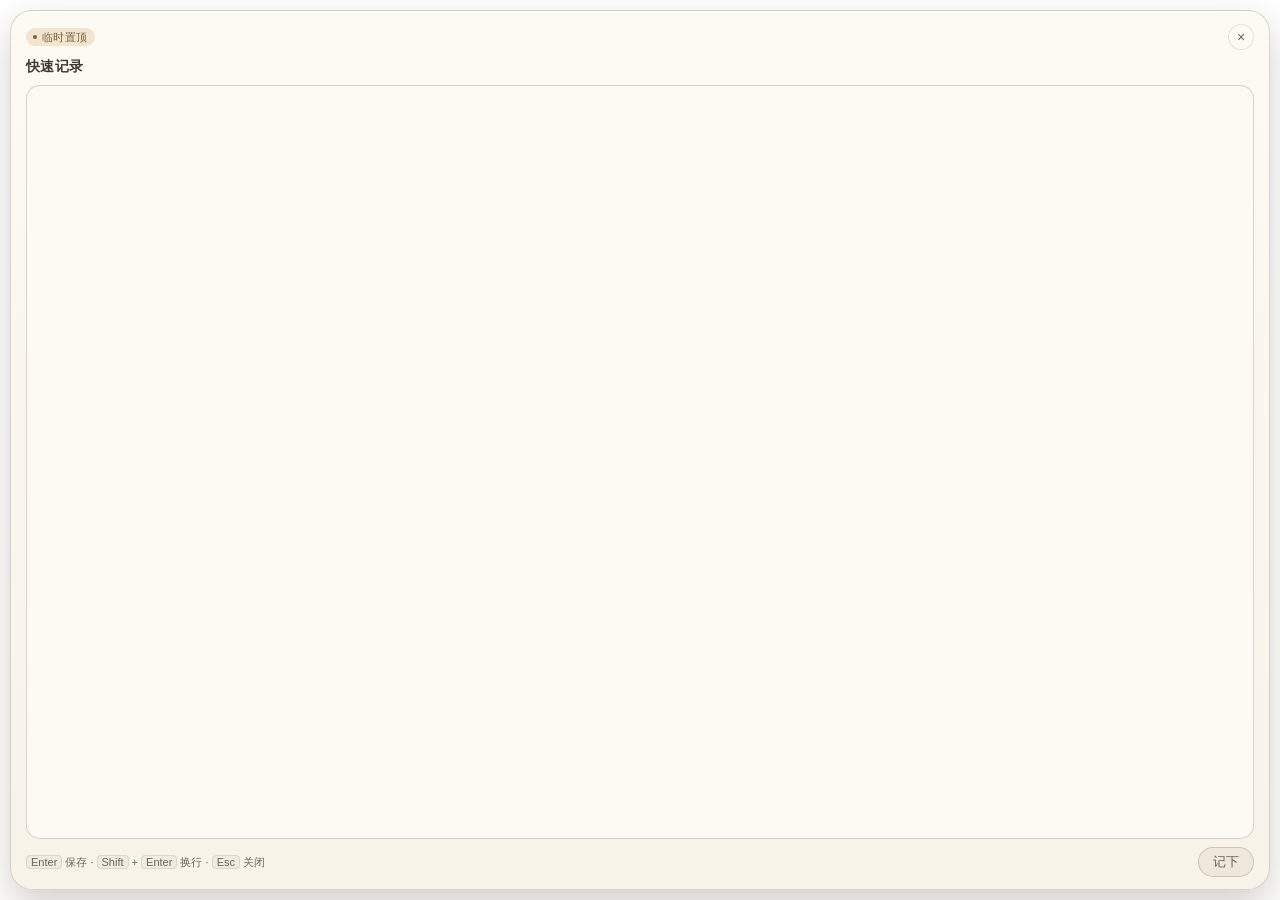
==== commit ccb49bd0: "fix: 碎碎念输入框里的占位句全部去掉 今天视图 #noteInput、记录表单 #fNoteText、快速记录小窗 #input 三处 placeholder 一句不留。 可访问名靠 aria-l" ====
--- a/src/quick.html
+++ b/src/quick.html
@@ -15,7 +15,7 @@
   </header>
   <h1 class="quick-title" id="quickTitle" data-tauri-drag-region>快速记录</h1>
   <div class="compose">
-    <textarea id="input" rows="3" placeholder="写下一句。可以带上 #标签，也可以什么都不想。"></textarea>
+    <textarea id="input" rows="3" aria-label="碎碎念"></textarea>
   </div>
   <p class="quick-hint" id="hint" hidden></p>
   <footer class="compose-foot quick-foot">
--- a/src/styles.css
+++ b/src/styles.css
@@ -350,6 +350,10 @@
 }
 
 .text-btn {
+  display: inline-flex;
+  min-height: 24px;
+  align-items: center;
+  gap: 2px;
   font-size: var(--t-sm);
   color: var(--ink-soft);
   text-decoration: underline;
@@ -755,13 +759,6 @@
   color: var(--ink-soft);
 }
 
-.field em {
-  margin-left: 5px;
-  font-style: normal;
-  font-size: var(--t-xs);
-  color: var(--clay-deep);
-}
-
 .field input,
 .field textarea {
   display: block;
@@ -971,6 +968,7 @@
 .mini-switch {
   display: inline-flex;
   align-items: center;
+  min-height: 24px;
   gap: 4px;
   font-size: var(--t-xs);
   color: var(--ink-soft);
@@ -1091,6 +1089,8 @@
 .search-box input {
   width: 100%;
   min-width: 0;
+  /* 整条 32px 高的框都要能点进光标，不留 19px 的文字行当靶子（§13 可点区）。 */
+  height: 100%;
   border: 0;
   background: transparent;
   color: var(--ink);
@@ -1121,7 +1121,7 @@
   flex: none;
   display: inline-flex;
   align-items: center;
-  min-height: 23px;
+  min-height: 24px;
   padding: 0 8px;
   border: 1px solid var(--line);
   border-radius: 999px;
@@ -1142,6 +1142,9 @@
   margin-left: 4px;
   font-size: var(--t-xs);
 }
+
+/* 习惯筛选片前面那颗色点原本紧贴着名字，读起来像「·吃药」；留出与片内文字同量级的间距。 */
+.filter-chip .scope-dot { margin-right: 6px; }
 
 .rec-meta {
   display: flex;
@@ -1256,6 +1259,74 @@
   white-space: pre-wrap;
   overflow-wrap: anywhere;
 }
+
+/* 搜索命中：正文里包 <mark>，标签只在整枚 chip 上亮一下。
+   用的是纸感底色，不是「错误」或「警告」的语义。 */
+.rec-text mark {
+  padding: 0 1px;
+  border-radius: 3px;
+  background: rgba(189, 151, 95, .28);
+  color: inherit;
+}
+
+.chip.is-hit {
+  border-color: rgba(126, 146, 120, .45);
+  background: var(--sage-wash);
+  color: var(--sage-deep);
+}
+
+/* 冲突副本的轻量标识：不是错误，只说明这句还有另一份正文（§4.5）。 */
+.rec-copy {
+  margin-left: 7px;
+  padding: 0 5px;
+  border: 1px solid var(--line);
+  border-radius: 999px;
+  font-size: var(--t-xs);
+  letter-spacing: 0;
+  color: var(--ink-soft);
+}
+
+.rec-memory-head .rec-copy { margin-left: 5px; }
+
+/* 「以前的一天」：一块旧记录，不是待办——没有按钮、没有计数，也不跟搜索抢位置。 */
+.rec-memory {
+  margin: 9px 0 5px;
+  padding: 8px 11px 9px;
+  border: 1px solid var(--line);
+  border-radius: 12px;
+  background: var(--paper-deep);
+}
+
+.rec-memory-head {
+  display: flex;
+  align-items: baseline;
+  justify-content: space-between;
+  gap: 8px;
+  margin: 0;
+  font-size: var(--t-xs);
+  letter-spacing: .06em;
+  color: var(--ink-soft);
+}
+
+.rec-memory-date {
+  font-variant-numeric: tabular-nums;
+  letter-spacing: 0;
+}
+
+/* 只露一段：很长的旧记录不该把时间线挤到屏幕外，全文仍在下面那天里。 */
+.rec-memory-text {
+  display: -webkit-box;
+  -webkit-box-orient: vertical;
+  -webkit-line-clamp: 4;
+  overflow: hidden;
+  margin: 4px 0 0;
+  font-size: var(--t-md);
+  line-height: 1.5;
+  white-space: pre-wrap;
+  overflow-wrap: anywhere;
+}
+
+.rec-memory .note-tags { margin-top: 5px; }
 
 /* 就地确认：第一次点移除只把这一条换成一句话和两个动作。 */
 .rec-item.is-confirm {
@@ -1356,7 +1427,7 @@
   flex: none;
   display: inline-flex;
   align-items: center;
-  min-height: 23px;
+  min-height: 24px;
   padding: 0 9px;
   border: 1px solid var(--line);
   border-radius: 999px;
@@ -1591,6 +1662,155 @@
   color: var(--ink-soft);
 }
 
+/* ---------- 专业视图：默认收起，展开才画折线并列出分段（§6.6） ---------- */
+
+.pro-switch {
+  display: inline-flex;
+  align-items: center;
+  gap: 6px;
+  min-height: 26px;
+  padding: 0 8px 0 4px;
+  border: 1px solid var(--line-strong);
+  border-radius: 999px;
+  background: var(--paper-bright);
+  color: var(--ink-soft);
+  font-size: var(--t-xs);
+}
+
+.pro-switch i {
+  width: 26px;
+  height: 16px;
+  border-radius: 999px;
+  background: var(--paper-deep);
+  box-shadow: inset 0 0 0 1px var(--line);
+  position: relative;
+  transition: background 160ms ease;
+}
+
+.pro-switch i::after {
+  content: '';
+  position: absolute;
+  top: 2px;
+  left: 2px;
+  width: 12px;
+  height: 12px;
+  border-radius: 50%;
+  background: var(--paper-bright);
+  box-shadow: 0 1px 2px rgba(80, 69, 51, .18);
+  transition: transform 160ms ease;
+}
+
+.pro-switch.is-on { color: var(--ink); border-color: var(--sage); background: var(--sage-wash-soft); }
+.pro-switch.is-on i { background: var(--sage); box-shadow: none; }
+.pro-switch.is-on i::after { transform: translateX(10px); }
+
+/* 禁用态只用底色与文字表达（§8）：不整块降透明度，原因写在「关于栖迟 → 标记与分段对比」。 */
+.pro-switch:disabled {
+  color: var(--ink-soft);
+  background: var(--paper-deep);
+  border-color: var(--line);
+  cursor: not-allowed;
+}
+
+.pro-switch:disabled i { background: var(--paper); }
+
+.pro-badge {
+  padding: 1px 6px;
+  border: 1px solid var(--line-strong);
+  border-radius: 999px;
+  font-size: var(--t-xs);
+  color: var(--ink-soft);
+}
+
+.pro-line-chart { display: block; width: 100%; height: auto; margin-top: 6px; }
+
+.pro-line-chart polyline {
+  fill: none;
+  stroke: var(--pro, var(--sage-deep));
+  stroke-width: 1.6;
+  stroke-linejoin: round;
+  stroke-linecap: round;
+}
+
+.pro-line-chart circle { fill: var(--pro, var(--sage-deep)); }
+.pro-line-chart .pro-grid { stroke: var(--line); stroke-width: 1; }
+.pro-line-chart .pro-target { stroke: var(--ink-soft); stroke-width: 1; stroke-dasharray: 4 4; }
+.pro-line-chart .pro-cut { stroke: var(--clay); stroke-width: 1.2; stroke-dasharray: 2 3; }
+
+.pro-facts {
+  margin: 8px 0 0;
+  font-size: var(--t-sm);
+  color: var(--ink-soft);
+}
+
+.pro-facts b { color: var(--ink); font-variant-numeric: tabular-nums; }
+
+.pro-seg { margin-top: 8px; }
+
+.pro-seg-row {
+  display: grid;
+  grid-template-columns: 1fr 44px 52px;
+  align-items: baseline;
+  gap: 8px;
+  padding: 4px 0;
+  border-bottom: 1px solid var(--line);
+  font-size: var(--t-sm);
+}
+
+.pro-seg-row:last-child { border-bottom: 0; }
+.pro-seg-row.is-head { padding-top: 0; font-size: var(--t-xs); color: var(--ink-soft); }
+.pro-seg-name { color: var(--ink); overflow-wrap: anywhere; }
+.pro-seg-weeks { color: var(--ink-soft); text-align: right; font-variant-numeric: tabular-nums; }
+.pro-seg-mean { color: var(--ink); text-align: right; font-variant-numeric: tabular-nums; }
+
+.pro-markers { margin-top: 10px; }
+
+.pro-markers-head {
+  display: flex;
+  align-items: baseline;
+  gap: 6px;
+}
+
+.pro-markers-head h3 {
+  margin: 0;
+  font-size: var(--t-sm);
+  font-weight: 600;
+  color: var(--ink);
+}
+
+.pro-marker {
+  display: grid;
+  grid-template-columns: 58px 1fr 26px;
+  align-items: center;
+  gap: 7px;
+  padding: 3px 0;
+  font-size: var(--t-sm);
+}
+
+.pro-marker-date { color: var(--ink-soft); white-space: nowrap; font-variant-numeric: tabular-nums; }
+.pro-marker-label { color: var(--ink); overflow-wrap: anywhere; }
+.pro-del { width: 26px; height: 26px; }
+
+.pro-form {
+  display: grid;
+  grid-template-columns: 132px 1fr auto;
+  align-items: center;
+  gap: 7px;
+  margin-top: 7px;
+}
+
+.pro-label {
+  min-width: 0;
+  height: 28px;
+  padding: 0 8px;
+  border: 1px solid var(--line-strong);
+  border-radius: 8px;
+  background: var(--paper-bright);
+  font-size: var(--t-sm);
+}
+
+.pro-form .text-btn { min-height: 28px; padding: 0 4px; }
+
 .time-row {
   display: grid;
   grid-template-columns: 72px 1fr 22px;
@@ -1696,6 +1916,10 @@
 .card.is-collapsed .scroller,
 .card.is-collapsed #viewRecords,
 .card.is-collapsed #viewStats { display: none; }
+
+/* 折叠档被面板临时撑开时（collapse.js 挂上 has-sheet）长条先让位：
+   它压在遮罩下面点不动，撑高的窗口上半空着一根条比整块留白更怪。 */
+.card.is-collapsed.has-sheet .strip { display: none; }
 
 /* 顶栏与日期栏的空白处是拖动热区；品牌块和日期块本身既是点击目标也能拖。 */
 .card-head,
@@ -1830,7 +2054,7 @@
 
 .strip-when {
   flex: none;
-  font-size: var(--t-xs);
+  font-size: var(--t-sm);
   color: var(--ink-soft);
 }
 
@@ -1857,3 +2081,381 @@
 }
 
 .strip-row.is-cropping { animation: strip-crop 260ms ease-out; }
+
+/* --------------------------------------------------------------------------
+   关于栖迟（§2.10）：解释集中在一处，所以这一屏允许长句；文字色只用 --ink
+   与 --ink-soft 两种，标题靠字号与间距分层，不靠第三种颜色。
+   -------------------------------------------------------------------------- */
+
+.head-about { margin-left: auto; }
+
+/* 首次启动那一个提示点：只说「这儿有个入口」，她点开过一次就永久不再出现。 */
+.head-about.is-new { position: relative; border-color: var(--sage-deep); }
+
+.head-about.is-new::after {
+  position: absolute;
+  top: 2px;
+  right: 2px;
+  width: 6px;
+  height: 6px;
+  border-radius: 50%;
+  background: var(--sage-deep);
+  content: "";
+}
+
+.about .sheet-body { padding-bottom: 18px; }
+
+.about-lede {
+  margin: 0 0 12px;
+  font-size: var(--t-sm);
+  line-height: 1.55;
+  color: var(--ink-soft);
+}
+
+.about-section { margin-top: 14px; }
+
+.about-section h4 {
+  margin: 0 0 5px;
+  font-family: var(--serif);
+  font-size: var(--t-md);
+  font-weight: 500;
+  color: var(--ink);
+}
+
+.about-section p {
+  margin: 0 0 7px;
+  font-size: var(--t-sm);
+  line-height: 1.65;
+  color: var(--ink);
+}
+
+.about-section strong { font-weight: 600; }
+
+.about-section code {
+  font-family: "Cascadia Mono", Consolas, "Segoe UI Mono", monospace;
+  font-size: var(--t-xs);
+  color: var(--ink-soft);
+}
+
+.about-bands {
+  display: flex;
+  flex-wrap: wrap;
+  gap: 3px 11px;
+}
+
+.about-bands span { display: inline-flex; align-items: center; gap: 4px; }
+
+.about-bands i {
+  width: 9px;
+  height: 9px;
+  border-radius: 50%;
+}
+
+/* --------------------------------------------------------------------------
+   同步设置（Phase 2d）
+   -------------------------------------------------------------------------- */
+
+.sync-state {
+  margin: 0 0 9px;
+  padding: 8px 10px;
+  border-radius: 11px;
+  background: var(--paper-deep);
+  font-size: var(--t-sm);
+  line-height: 1.55;
+  color: var(--ink);
+}
+
+/* 明文这条不折成脚注：进设置与第一次连接都该在眼前（不变项 #1、§4.1）。 */
+.sync-plain {
+  margin: 0 0 4px;
+  padding: 8px 10px;
+  border-left: 2px solid var(--amber);
+  border-radius: 4px 10px 10px 4px;
+  background: var(--amber-wash);
+  font-size: var(--t-sm);
+  line-height: 1.6;
+  color: var(--ink);
+}
+
+/* 表单比窗口高时，动作栏贴在底边：保存与立即同步不用先滚到底。
+   底色与 .sheet-body 底部同色，滚过去的内容不会露在半透明按钮下面。 */
+.sync .sheet-body { padding-bottom: 0; }
+
+.sync .sheet-foot {
+  position: sticky;
+  bottom: 0;
+  flex-wrap: wrap;
+  margin: 10px -14px 0;
+  padding: 9px 14px 13px;
+  border-top: 1px solid var(--line);
+  background: var(--paper);
+}
+
+/* 清口令靠左，另两个动作靠右。 */
+.sync .sheet-foot .text-btn:first-child { margin-right: auto; }
+
+.about-acts { margin: 9px 0 0; }
+
+.about-acts .zone-action { margin-left: 0; }
+
+/* --------------------------------------------------------------------------
+   导出（Phase 3a）
+   -------------------------------------------------------------------------- */
+
+/* 预览本身就是编辑区：整张表填满卡片，正文吃掉剩余高度，动作栏常驻底边。
+   改字不动原始数据，所以这里不设只读；保存的是改完的这份（§2.5）。 */
+.export .sheet-body {
+  display: flex;
+  flex-direction: column;
+  height: 100%;
+  padding-bottom: 0;
+}
+
+.export-text {
+  flex: 1;
+  min-height: 0;
+  width: 100%;
+  margin-top: 8px;
+  padding: 10px 11px;
+  border: 1px solid var(--line-strong);
+  border-radius: 12px;
+  background: var(--paper-bright);
+  font-family: ui-monospace, "Cascadia Mono", Consolas, var(--sans);
+  font-size: var(--t-xs);
+  line-height: 1.65;
+  color: var(--ink);
+  resize: none;
+  scrollbar-width: thin;
+  scrollbar-color: var(--scrollbar) transparent;
+}
+
+.export-text:focus {
+  outline: none;
+  border-color: var(--sage);
+}
+
+.export-state {
+  margin: 7px 0 0;
+  min-height: 15px;
+  font-size: var(--t-xs);
+  line-height: 1.45;
+  color: var(--ink-soft);
+  overflow-wrap: anywhere;
+}
+
+.export-state.is-done { color: var(--sage-deep); }
+
+.export .sheet-foot {
+  position: sticky;
+  bottom: 0;
+  flex-wrap: wrap;
+  margin: 6px -14px 0;
+  padding: 9px 14px 13px;
+  border-top: 1px solid var(--line);
+  background: var(--paper);
+}
+
+/* 「全部数据」与「打开文件夹」靠左，保存靠右。 */
+.export .sheet-foot .text-btn:nth-child(2) { margin-right: auto; }
+
+.rv-acts { margin: 7px 0 0; }
+
+/* 记录工具行里「清除筛选」和「导出」都贴右；计数留在左边。 */
+.rec-meta .text-btn { margin-left: auto; }
+.rec-meta .text-btn + .text-btn { margin-left: 4px; }
+
+/* --------------------------------------------------------------------------
+   恢复（§4.7）
+   -------------------------------------------------------------------------- */
+
+/* 提示条里挂一个「从备份恢复」；文字照旧换行，按钮跟在句末。 */
+.banner-restore {
+  margin-left: 4px;
+  color: var(--clay-deep);
+  vertical-align: baseline;
+}
+
+.restore-tabs {
+  display: grid;
+  grid-auto-flow: column;
+  gap: 2px;
+  margin: 0 0 10px;
+  padding: 3px;
+  border-radius: 11px;
+  background: var(--sage-wash-soft);
+}
+
+.restore-tabs button {
+  height: 28px;
+  border-radius: 8px;
+  font-size: var(--t-sm);
+  letter-spacing: .04em;
+  color: var(--ink-soft);
+  transition: background 160ms ease, color 160ms ease;
+}
+
+.restore-tabs button:hover { color: var(--ink); }
+
+.restore-tabs button.is-on {
+  background: var(--paper-bright);
+  color: var(--ink);
+  box-shadow: inset 0 0 0 1px var(--line);
+}
+
+.restore-hint { margin: 0 0 7px; }
+
+.restore-list {
+  display: flex;
+  flex-direction: column;
+  gap: 2px;
+  max-height: 168px;
+  overflow-y: auto;
+  scrollbar-width: thin;
+  scrollbar-color: var(--scrollbar) transparent;
+}
+
+.restore-row {
+  display: flex;
+  align-items: baseline;
+  gap: 8px;
+  width: 100%;
+  min-height: 30px;
+  padding: 4px 8px;
+  border-radius: 9px;
+  text-align: left;
+}
+
+.restore-row:hover { background: var(--paper-deep); }
+.restore-row.is-on { background: var(--sage-wash); }
+.restore-row:disabled { cursor: default; color: var(--ink-soft); }
+.restore-row:disabled:hover { background: none; }
+
+.restore-when {
+  font-size: var(--t-sm);
+  font-variant-numeric: tabular-nums;
+}
+
+.restore-meta {
+  margin-left: auto;
+  flex: none;
+  font-size: var(--t-xs);
+  color: var(--ink-soft);
+}
+
+.restore-empty {
+  margin: 0;
+  padding: 4px 0;
+  font-size: var(--t-sm);
+  color: var(--ink-soft);
+}
+
+.restore-pick {
+  display: inline-flex;
+  align-items: center;
+  min-height: 30px;
+  padding: 0 12px;
+  border: 1px solid var(--line-strong);
+  border-radius: 999px;
+  background: var(--paper-bright);
+  font-size: var(--t-sm);
+  color: var(--ink-soft);
+}
+
+.restore-pick:hover { color: var(--ink); border-color: var(--line-strong); }
+.restore-pick:disabled { color: var(--ink-soft); cursor: default; }
+
+/* 摘要只是一块安静的信息：要看清有多少，但不把它说成警告。 */
+.restore-preview {
+  margin-top: 10px;
+  padding: 8px 10px;
+  border-radius: 11px;
+  background: var(--paper-deep);
+}
+
+.restore-source {
+  margin: 0 0 3px;
+  font-size: var(--t-xs);
+  color: var(--ink-soft);
+  overflow-wrap: anywhere;
+}
+
+.restore-counts {
+  margin: 0;
+  font-size: var(--t-sm);
+  line-height: 1.55;
+  color: var(--ink);
+}
+
+.restore-range {
+  margin: 2px 0 0;
+  font-size: var(--t-xs);
+  color: var(--ink-soft);
+}
+
+.restore-state {
+  margin: 8px 0 0;
+  font-size: var(--t-xs);
+  line-height: 1.45;
+  color: var(--ink-soft);
+  overflow-wrap: anywhere;
+}
+
+.restore-askbox { margin-top: 12px; }
+
+.restore-ask {
+  margin: 0 0 9px;
+  font-size: var(--t-sm);
+  line-height: 1.55;
+}
+
+.restore-actions {
+  display: flex;
+  justify-content: flex-end;
+  gap: 8px;
+}
+
+.restore-go {
+  flex: none;
+  min-height: 30px;
+  padding: 0 14px;
+  border: 1px solid var(--sage-deep);
+  border-radius: 999px;
+  background: var(--sage-deep);
+  font-size: var(--t-sm);
+  color: var(--paper-bright);
+}
+
+.restore-go:hover { background: #516349; }
+
+.restore-go:disabled {
+  border-color: var(--line-strong);
+  background: var(--paper-deep);
+  color: var(--ink-soft);
+  cursor: default;
+}
+
+/* 只读时恢复是唯一还该点的写入：文件坏了，正是要从备份换回来（§4.7）。 */
+.is-readonly .restore-go,
+.is-readonly .restore-row,
+.is-readonly .restore-tabs button,
+.is-readonly .restore-pick,
+.is-readonly .zone-action.restore-entry {
+  pointer-events: auto;
+}
+
+/* .is-readonly .zone-action 会把入口涂成禁用色；恢复入口照常可点，就不该长那样。 */
+.is-readonly .zone-action.restore-entry {
+  border-color: var(--line);
+  background: var(--paper-bright);
+  color: var(--ink-soft);
+}
+
+/* 备份列表和摘要可能把按钮推下去；底部动作贴住面板下沿，滚着也够得着。 */
+.restore .sheet-foot {
+  position: sticky;
+  bottom: 0;
+  margin: 6px -14px 0;
+  padding: 9px 14px 13px;
+  border-top: 1px solid var(--line);
+  background: var(--paper);
+}
